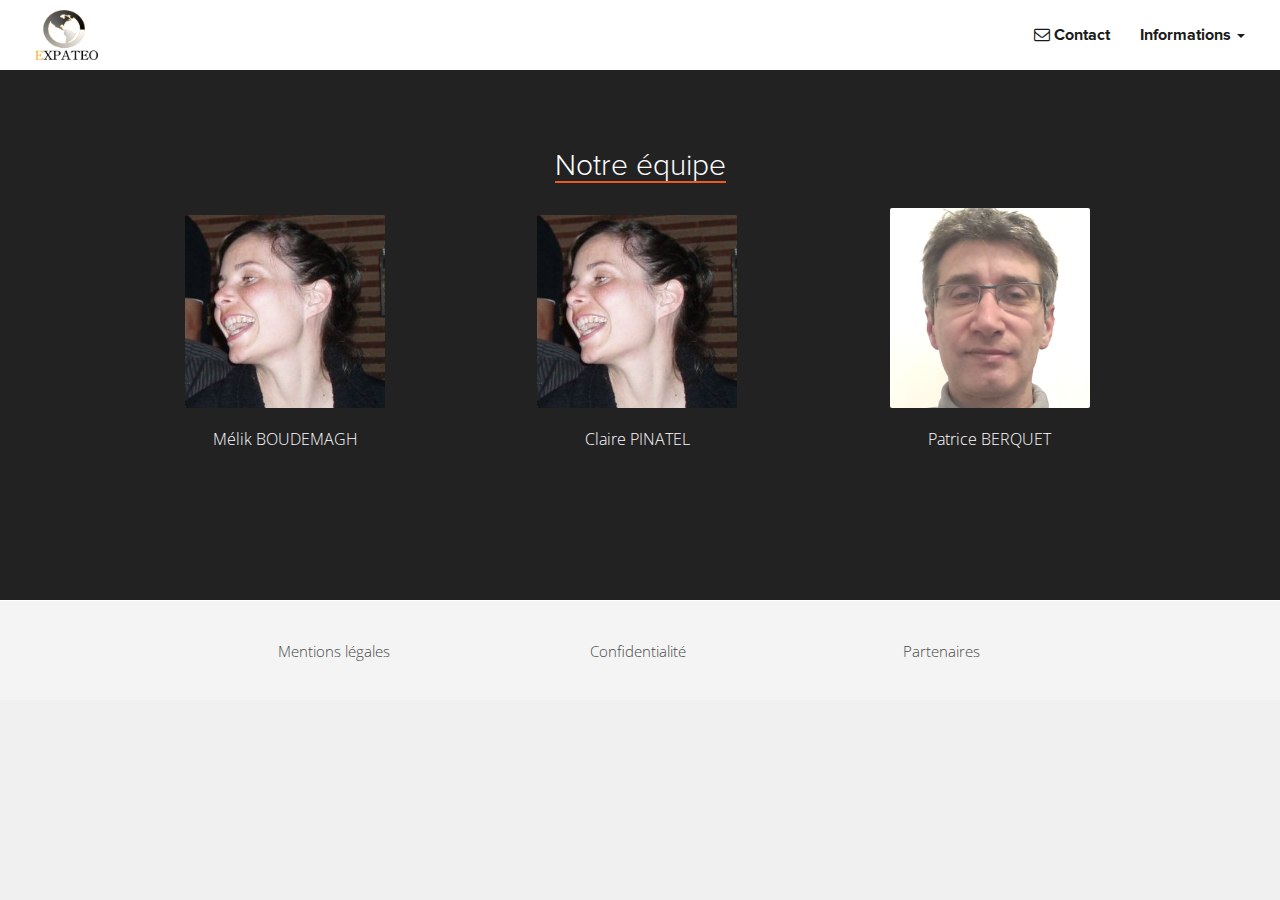
==== equipe/index.html @ dda52ffa "Automated commit at 2015-01-22 17:57:15 UTC by middleman-deploy 1.0.0" ====
<!doctype html>
<html>
  <head>
    <meta charset="utf-8">

    <!-- Always force latest IE rendering engine or request Chrome Frame -->
    <meta content="IE=edge,chrome=1" http-equiv="X-UA-Compatible">

    <!-- Use title if it's in the page YAML frontmatter -->
    <title>L'équipe EXPATEO</title>

    <link href="../stylesheets/normalize.css" rel="stylesheet" type="text/css" /><link href="../stylesheets/all.css" rel="stylesheet" type="text/css" />
    <script src="../javascripts/all.js" type="text/javascript"></script>
  </head>

  <body class="equipe equipe_index">

    <nav class="navbar navbar-default navbar-fixed-top navbar-wagon" role="navigation">
      <div class="container-fluid">
        <!-- Brand and toggle get grouped for better mobile display -->
        <div class="navbar-header">
          <button type="button" class="navbar-toggle collapsed" data-toggle="collapse" data-target="#bs-example-navbar-collapse-1">
            <span class="sr-only">Toggle navigation</span>
            <span class="icon-bar"></span>
            <span class="icon-bar"></span>
            <span class="icon-bar"></span>
          </button>
<a class="navbar-brand" href="../"><img src="../images/logo.png" /></a>        </div>

        <!-- Collect the nav links, forms, and other content for toggling -->
        <div class="collapse navbar-collapse" id="bs-example-navbar-collapse-1">
          <ul class="nav navbar-nav navbar-right">
            <li>
<a href="../#contact">                <i class="fa fa-envelope-o"></i> Contact
</a>            </li>
            <li class="dropdown">
              <a href="#" class="dropdown-toggle" data-toggle="dropdown" role="button" aria-expanded="false">
                <!-- <img src="http://placehold.it/30x30" class="img-avatar" alt=""> -->
                Informations <span class="caret"></span>
              </a>
              <ul class="dropdown-menu" role="menu">
                <li>
                  <a href="./">L'équipe</a>
                </li>
                <li>
                  <a href="../functions/">Les fonctionnalités</a>
                </li>
                <li>
                  <a href="../actualites/">Actualités</a>
                </li>
                <li>
                  <a href="../mentions/">Mentions Légales</a>
                </li>
              </ul>
            </li>
          </ul>
        </div><!-- /.navbar-collapse -->
      </div><!-- /.container-fluid -->
    </nav>

    <div class="padded text-center bg-black">
  <h2><span>Notre équipe</span></h2>
  <ul class="list-inline text-center" id="team">
   <li>
     <img class="img-rounded" src="../images/claire.jpg" />
     <p>Mélik BOUDEMAGH</p>
   </li>
   <li>
     <img class="img-rounded" src="../images/claire.jpg" />
     <p>Claire PINATEL</p>
   </li>
   <li>
     <img class="img-rounded" src="../images/patrice.jpg" />
     <p>Patrice BERQUET</p>
   </li>
  </ul>
</div>

    <div id="footer">
      <ul class="list-inline">
        <li><a href="../mentions/">Mentions légales</a></li>
        <li><a href="#">Confidentialité</a></li>
        <li><a href="#">Partenaires</a></li>
      </ul>
    </div>

  </body>
</html>
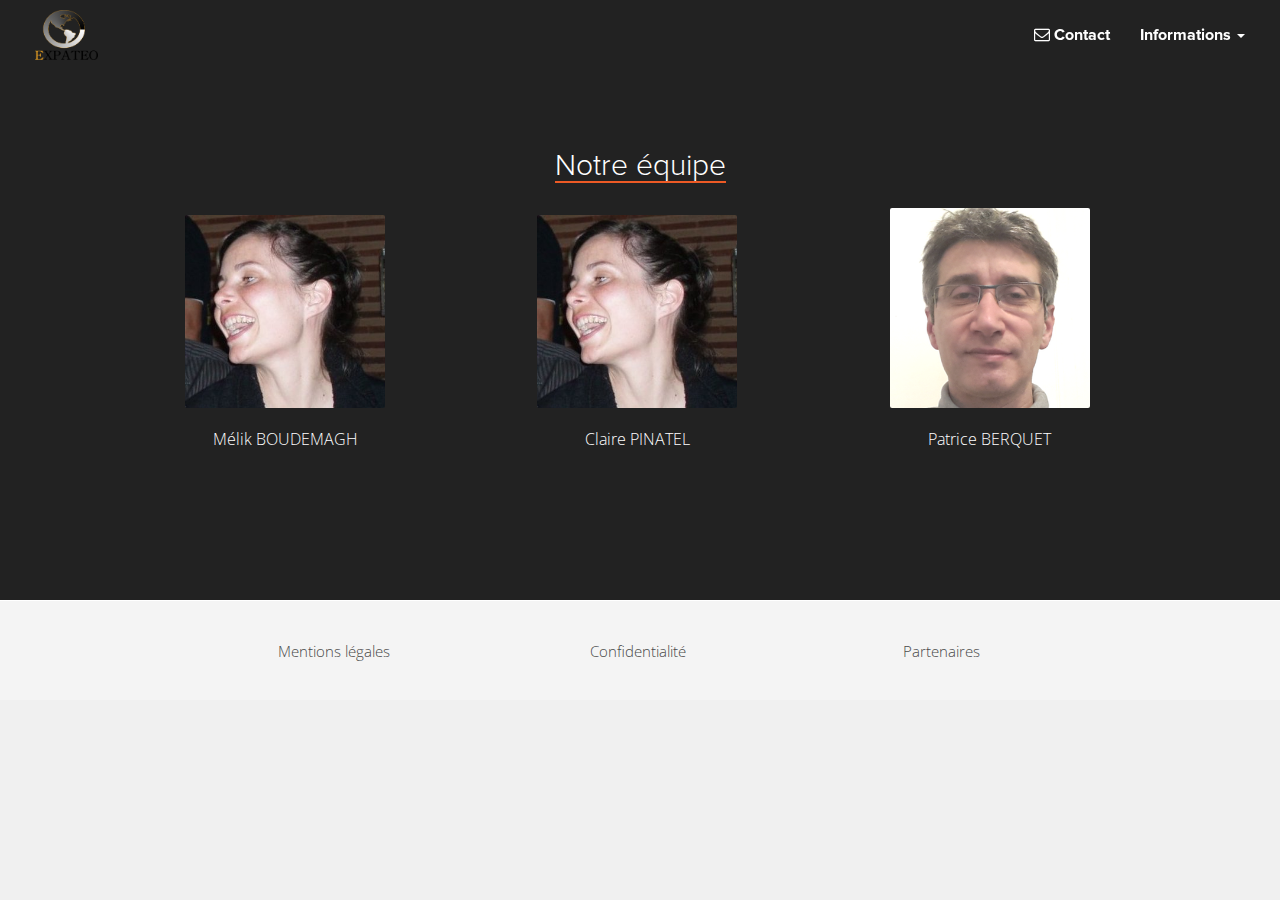
==== commit 48d6198c: "Automated commit at 2015-01-23 17:45:43 UTC by middleman-deploy 1.0.0" ====
--- a/equipe/index.html
+++ b/equipe/index.html
@@ -76,6 +76,7 @@
   </ul>
 </div>
 
+
     <div id="footer">
       <ul class="list-inline">
         <li><a href="../mentions/">Mentions légales</a></li>
--- a/stylesheets/all.css
+++ b/stylesheets/all.css
@@ -8975,7 +8975,7 @@
 
 /* line 42, /Users/clairepinatel/Documents/code/frontend/expateo/source/stylesheets/layout/_navbar.css.scss */
 .navbar-wagon {
-  background: white;
+  background: transparent;
   font-family: "Proximabold";
   border: none;
   font-weight: 400;
@@ -8989,7 +8989,7 @@
   .navbar-wagon .navbar-nav > .open > a,
   .navbar-wagon .navbar-nav > li > a:focus,
   .navbar-wagon .navbar-nav > .open > a:focus {
-    color: #1A1A1A;
+    color: white;
     line-height: 50px;
     padding-top: 10px;
     padding-bottom: 10px;
@@ -9006,7 +9006,7 @@
   /* line 74, /Users/clairepinatel/Documents/code/frontend/expateo/source/stylesheets/layout/_navbar.css.scss */
   .navbar-wagon .navbar-brand,
   .navbar-wagon .navbar-brand:hover {
-    color: #1A1A1A;
+    color: white;
     padding-top: 10px;
     padding-bottom: 10px; }
   /* line 82, /Users/clairepinatel/Documents/code/frontend/expateo/source/stylesheets/layout/_navbar.css.scss */
@@ -9062,15 +9062,134 @@
  * Navbar profile picture
  * ------------------------------------- */
 @media screen and (max-width: 768px) {
-  /* line 144, /Users/clairepinatel/Documents/code/frontend/expateo/source/stylesheets/layout/_navbar.css.scss */
-  .navbar-brand img, .navbar-brand svg, .navbar-brand object {
+  /* line 145, /Users/clairepinatel/Documents/code/frontend/expateo/source/stylesheets/layout/_navbar.css.scss */
+  .navbar-wagon .navbar-brand img, .navbar-wagon .navbar-brand svg {
     height: 50px; }
 
-  /* line 147, /Users/clairepinatel/Documents/code/frontend/expateo/source/stylesheets/layout/_navbar.css.scss */
+  /* line 149, /Users/clairepinatel/Documents/code/frontend/expateo/source/stylesheets/layout/_navbar.css.scss */
   .navbar-wagon .navbar-brand,
   .navbar-wagon .navbar-brand:hover {
     display: block;
-    color: #1A1A1A;
+    color: white;
+    padding-top: 0;
+    padding-bottom: 0; } }
+/* -------------------------------------
+ * Colors & Fonts
+ * ------------------------------------- */
+/* -------------------------------------
+ * Box model
+ * ------------------------------------- */
+/* -------------------------------------
+ * Navbar button
+ * ------------------------------------- */
+/* -------------------------------------
+ * Navbar profile picture
+ * ------------------------------------- */
+/* -------------------------------------
+ * SCSS code
+ * ------------------------------------- */
+/* line 39, /Users/clairepinatel/Documents/code/frontend/expateo/source/stylesheets/layout/_navbar_scrolled.css.scss */
+.navbar-transparent-white {
+  background: rgba(255, 255, 255, 0.8); }
+
+/* line 42, /Users/clairepinatel/Documents/code/frontend/expateo/source/stylesheets/layout/_navbar_scrolled.css.scss */
+.navbar-scrolled {
+  background: white;
+  font-family: "Proximabold";
+  border: none;
+  font-weight: 400;
+  padding-left: 20px;
+  padding-right: 20px;
+  border-bottom: 0 solid grey;
+  min-height: 0;
+  transition: background 0.4s ease; }
+  /* line 53, /Users/clairepinatel/Documents/code/frontend/expateo/source/stylesheets/layout/_navbar_scrolled.css.scss */
+  .navbar-scrolled .navbar-nav > li > a,
+  .navbar-scrolled .navbar-nav > .open > a,
+  .navbar-scrolled .navbar-nav > li > a:focus,
+  .navbar-scrolled .navbar-nav > .open > a:focus {
+    color: black;
+    line-height: 50px;
+    padding-top: 10px;
+    padding-bottom: 10px;
+    background-color: transparent;
+    -webkit-transition: all 0.3s ease;
+    -moz-transition: all 0.3s ease;
+    -ms-transition: all 0.3s ease;
+    transition: all 0.3s ease; }
+  /* line 68, /Users/clairepinatel/Documents/code/frontend/expateo/source/stylesheets/layout/_navbar_scrolled.css.scss */
+  .navbar-scrolled .navbar-nav > li > a:hover,
+  .navbar-scrolled .navbar-nav > .open > a:hover {
+    color: #ED5A25;
+    background-color: transparent; }
+  /* line 74, /Users/clairepinatel/Documents/code/frontend/expateo/source/stylesheets/layout/_navbar_scrolled.css.scss */
+  .navbar-scrolled .navbar-brand,
+  .navbar-scrolled .navbar-brand:hover {
+    color: black;
+    padding-top: 10px;
+    padding-bottom: 10px; }
+  /* line 82, /Users/clairepinatel/Documents/code/frontend/expateo/source/stylesheets/layout/_navbar_scrolled.css.scss */
+  .navbar-scrolled .navbar-nav > li > a.btn {
+    line-height: 40px;
+    padding: 0 10px;
+    color: white;
+    border-radius: 2px;
+    margin-top: 15px;
+    font-weight: bold;
+    background-color: lightgrey;
+    font-size: 12px; }
+    /* line 91, /Users/clairepinatel/Documents/code/frontend/expateo/source/stylesheets/layout/_navbar_scrolled.css.scss */
+    .navbar-scrolled .navbar-nav > li > a.btn:hover {
+      background-color: #868686; }
+  /* line 96, /Users/clairepinatel/Documents/code/frontend/expateo/source/stylesheets/layout/_navbar_scrolled.css.scss */
+  .navbar-scrolled .navbar-brand img, .navbar-scrolled .navbar-brand svg, .navbar-scrolled .navbar-brand object {
+    height: 50px;
+    padding: 0px; }
+  /* line 101, /Users/clairepinatel/Documents/code/frontend/expateo/source/stylesheets/layout/_navbar_scrolled.css.scss */
+  .navbar-scrolled .img-avatar {
+    border: 2px solid white;
+    box-shadow: 0 0 2px #c8c8c8;
+    height: 46px;
+    margin-right: 10px;
+    border-radius: 50%; }
+  /* line 109, /Users/clairepinatel/Documents/code/frontend/expateo/source/stylesheets/layout/_navbar_scrolled.css.scss */
+  .navbar-scrolled .navbar-toggle {
+    border-color: #dddddd;
+    width: 45px;
+    background: transparent; }
+  /* line 115, /Users/clairepinatel/Documents/code/frontend/expateo/source/stylesheets/layout/_navbar_scrolled.css.scss */
+  .navbar-scrolled .navbar-nav > li > .dropdown-menu {
+    border-radius: 0;
+    margin-top: 10px; }
+  /* line 120, /Users/clairepinatel/Documents/code/frontend/expateo/source/stylesheets/layout/_navbar_scrolled.css.scss */
+  .navbar-scrolled .navbar-nav > li > .dropdown-menu:before {
+    position: absolute;
+    background: white;
+    height: 10px;
+    width: 10px;
+    content: "\00a0";
+    display: block;
+    left: 50%;
+    margin-left: -5px;
+    top: -5px;
+    transform: rotate(45deg);
+    border-top: 1px solid #e6e6e6;
+    border-left: 1px solid #e6e6e6;
+    z-index: -1; }
+
+/* -------------------------------------
+ * Navbar profile picture
+ * ------------------------------------- */
+@media screen and (max-width: 768px) {
+  /* line 144, /Users/clairepinatel/Documents/code/frontend/expateo/source/stylesheets/layout/_navbar_scrolled.css.scss */
+  .navbar-scrolled .navbar-brand img, .navbar-scrolled .navbar-brand svg {
+    height: 50px; }
+
+  /* line 148, /Users/clairepinatel/Documents/code/frontend/expateo/source/stylesheets/layout/_navbar_scrolled.css.scss */
+  .navbar-scrolled .navbar-brand,
+  .navbar-scrolled .navbar-brand:hover {
+    display: block;
+    color: black;
     padding-top: 0;
     padding-bottom: 0; } }
 /* -------------------------------------
@@ -9113,6 +9232,29 @@
     color: #222222;
     border-color: #222222; }
 
+/* line 36, /Users/clairepinatel/Documents/code/frontend/expateo/source/stylesheets/components/_button.css.scss */
+.btn-expat {
+  position: relative;
+  background: #ED5A25;
+  padding: 10px 20px;
+  color: white;
+  text-transform: uppercase;
+  font-weight: bold;
+  border-radius: 3px;
+  border-bottom: 3px solid #9f340d; }
+  /* line 48, /Users/clairepinatel/Documents/code/frontend/expateo/source/stylesheets/components/_button.css.scss */
+  .btn-expat:hover {
+    top: 1px;
+    border-bottom: 2px solid #9f340d; }
+  /* line 53, /Users/clairepinatel/Documents/code/frontend/expateo/source/stylesheets/components/_button.css.scss */
+  .btn-expat:active {
+    top: 3px;
+    border-bottom: 0px solid #9f340d; }
+  /* line 58, /Users/clairepinatel/Documents/code/frontend/expateo/source/stylesheets/components/_button.css.scss */
+  .btn-expat:hover, .btn-expat:active, .btn-expat:focus, .btn-expat:visited {
+    text-decoration: none;
+    color: white; }
+
 /* line 1, /Users/clairepinatel/Documents/code/frontend/expateo/source/stylesheets/components/_card.css.scss */
 .card {
   background: white;
@@ -9132,24 +9274,35 @@
 
 /* line 1, /Users/clairepinatel/Documents/code/frontend/expateo/source/stylesheets/pages/_home.css.scss */
 #banner {
-  background: black;
+  background: #222222;
   color: white;
   height: 600px;
   padding-top: 100px;
   padding-left: 50px;
-  overflow: hidden; }
-  /* line 9, /Users/clairepinatel/Documents/code/frontend/expateo/source/stylesheets/pages/_home.css.scss */
+  overflow: hidden;
+  position: relative; }
+  /* line 10, /Users/clairepinatel/Documents/code/frontend/expateo/source/stylesheets/pages/_home.css.scss */
   #banner h1 {
     font-size: 70px;
     text-shadow: 1px 1px 2px #727272; }
-  /* line 13, /Users/clairepinatel/Documents/code/frontend/expateo/source/stylesheets/pages/_home.css.scss */
+  /* line 14, /Users/clairepinatel/Documents/code/frontend/expateo/source/stylesheets/pages/_home.css.scss */
   #banner p {
     font-size: 25px;
     font-weight: 300; }
+  /* line 18, /Users/clairepinatel/Documents/code/frontend/expateo/source/stylesheets/pages/_home.css.scss */
+  #banner .scroll-btn {
+    color: white;
+    font-size: 50px;
+    position: absolute;
+    bottom: 20px;
+    width: 100px;
+    text-align: center;
+    left: 50%;
+    margin-left: -50px; }
 
 /* line 30, /Users/clairepinatel/Documents/code/frontend/expateo/source/stylesheets/pages/_home.css.scss */
-.video-container {
-  opacity: 0.4;
+#video-container {
+  opacity: 0.6;
   height: 600px;
   left: 0;
   position: absolute;
@@ -9157,17 +9310,28 @@
   width: 100%;
   top: 0; }
   /* line 38, /Users/clairepinatel/Documents/code/frontend/expateo/source/stylesheets/pages/_home.css.scss */
-  .video-container video {
+  #video-container video {
     position: absolute;
     left: 0; }
 
 /* line 44, /Users/clairepinatel/Documents/code/frontend/expateo/source/stylesheets/pages/_home.css.scss */
-.catcher-container {
+#catcher-container {
   position: relative;
   z-index: 1; }
-  /* line 47, /Users/clairepinatel/Documents/code/frontend/expateo/source/stylesheets/pages/_home.css.scss */
-  .catcher-container a {
-    margin-top: 25px; }
+
+/* line 52, /Users/clairepinatel/Documents/code/frontend/expateo/source/stylesheets/pages/_home.css.scss */
+#infos {
+  position: relative; }
+
+/* line 56, /Users/clairepinatel/Documents/code/frontend/expateo/source/stylesheets/pages/_home.css.scss */
+#infos a {
+  color: white;
+  font-size: 50px;
+  position: absolute;
+  bottom: 20px;
+  width: 100px;
+  left: 50%;
+  margin-left: -50px; }
 
 /*
 ==============================================
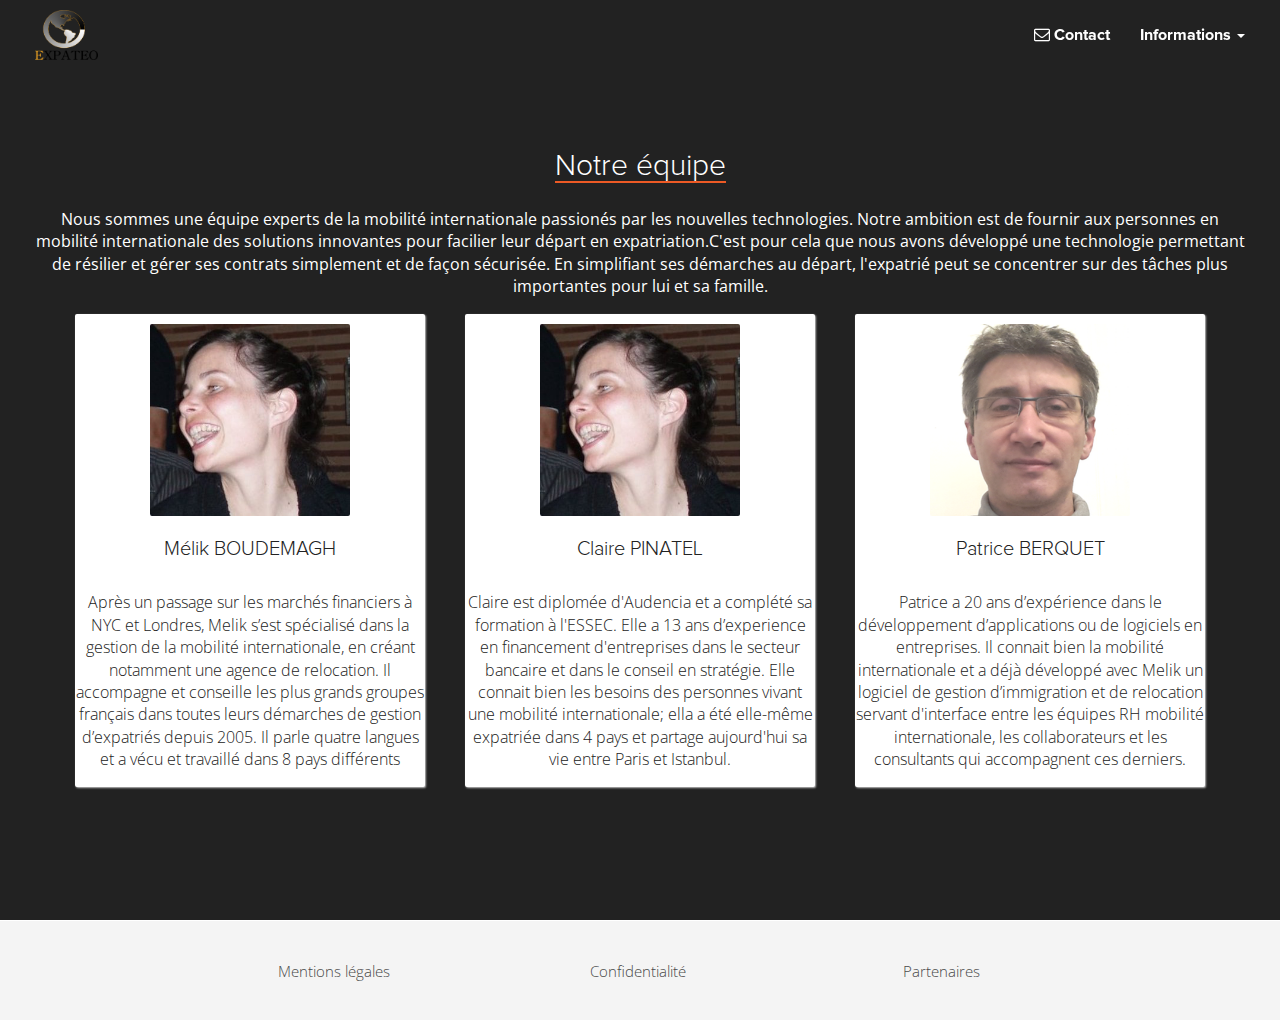
==== commit 1935f628: "Automated commit at 2015-02-25 09:53:55 UTC by middleman-deploy 1.0.0" ====
--- a/equipe/index.html
+++ b/equipe/index.html
@@ -58,23 +58,39 @@
       </div><!-- /.container-fluid -->
     </nav>
 
-    <div class="padded text-center bg-black">
+    <div class="padded text-center bg-black padded-side">
   <h2><span>Notre équipe</span></h2>
-  <ul class="list-inline text-center" id="team">
-   <li>
-     <img class="img-rounded" src="../images/claire.jpg" />
-     <p>Mélik BOUDEMAGH</p>
-   </li>
-   <li>
-     <img class="img-rounded" src="../images/claire.jpg" />
-     <p>Claire PINATEL</p>
-   </li>
-   <li>
-     <img class="img-rounded" src="../images/patrice.jpg" />
-     <p>Patrice BERQUET</p>
-   </li>
-  </ul>
+  <p>Nous sommes une équipe experts de la mobilité internationale passionés par les nouvelles technologies. Notre ambition est de fournir aux personnes en mobilité internationale des solutions innovantes pour facilier leur départ en expatriation.C'est pour cela que nous avons développé une technologie permettant de résilier et gérer ses contrats simplement et de façon sécurisée. En simplifiant ses démarches au départ, l'expatrié peut se concentrer sur des tâches plus importantes pour lui et sa famille.
+  </p>
+  <div class="container" id="team">
+    <div class="row">
+      <div class="col-xs-12 col-sm-4">
+        <div class="card text-center">
+          <img class="img-rounded" src="../images/claire.jpg" />
+          <h3>Mélik BOUDEMAGH</h3>
+          <p>Après un passage sur les marchés financiers à NYC et Londres, Melik s’est spécialisé dans la gestion de la mobilité internationale, en créant notamment une agence de relocation. Il accompagne et conseille les plus grands groupes français dans toutes leurs démarches de gestion d’expatriés depuis 2005. Il parle quatre langues et a vécu et travaillé dans 8 pays différents</p>
+        </div>
+      </div>
+      <div class="col-xs-12 col-sm-4">
+        <div class="card text-center">
+          <img class="img-rounded" src="../images/claire.jpg" />
+          <h3>Claire PINATEL</h3>
+          <p>Claire est diplomée d'Audencia et a complété sa formation à l'ESSEC. Elle a 13 ans d’experience en financement d'entreprises dans le secteur bancaire et dans le conseil en stratégie. Elle connait bien les besoins des personnes vivant une mobilité internationale; ella a été elle-même expatriée dans 4 pays et partage aujourd'hui sa vie entre Paris et Istanbul.
+           </p>
+        </div>
+      </div>
+      <div class="col-xs-12 col-sm-4">
+        <div class="card text-center">
+          <img class="img-rounded" src="../images/patrice.png" />
+          <h3>Patrice BERQUET</h3>
+          <p>Patrice a 20 ans d’expérience dans le développement d’applications ou de logiciels en entreprises. Il connait bien la mobilité internationale et a déjà développé avec Melik un logiciel de gestion d’immigration et de relocation servant d'interface entre les équipes RH mobilité internationale, les collaborateurs et les consultants qui accompagnent ces derniers.</p>
+        </div>
+      </div>
+    </div>
+  </div>
 </div>
+
+
 
 
     <div id="footer">
--- a/stylesheets/all.css
+++ b/stylesheets/all.css
@@ -1187,11 +1187,11 @@
 
 /* line 48, /Users/clairepinatel/.rbenv/versions/2.2.0/lib/ruby/gems/2.2.0/gems/bootstrap-sass-3.3.1.0/assets/stylesheets/bootstrap/_scaffolding.scss */
 a {
-  color: #469AE0;
+  color: #2C3E50;
   text-decoration: none; }
   /* line 52, /Users/clairepinatel/.rbenv/versions/2.2.0/lib/ruby/gems/2.2.0/gems/bootstrap-sass-3.3.1.0/assets/stylesheets/bootstrap/_scaffolding.scss */
   a:hover, a:focus {
-    color: #1f74ba;
+    color: #11181f;
     text-decoration: underline; }
   /* line 58, /Users/clairepinatel/.rbenv/versions/2.2.0/lib/ruby/gems/2.2.0/gems/bootstrap-sass-3.3.1.0/assets/stylesheets/bootstrap/_scaffolding.scss */
   a:focus {
@@ -1412,11 +1412,11 @@
 
 /* line 5, /Users/clairepinatel/.rbenv/versions/2.2.0/lib/ruby/gems/2.2.0/gems/bootstrap-sass-3.3.1.0/assets/stylesheets/bootstrap/mixins/_text-emphasis.scss */
 .text-primary {
-  color: #469AE0; }
+  color: #2C3E50; }
 
 /* line 8, /Users/clairepinatel/.rbenv/versions/2.2.0/lib/ruby/gems/2.2.0/gems/bootstrap-sass-3.3.1.0/assets/stylesheets/bootstrap/mixins/_text-emphasis.scss */
 a.text-primary:hover {
-  color: #2381d0; }
+  color: #1a242f; }
 
 /* line 5, /Users/clairepinatel/.rbenv/versions/2.2.0/lib/ruby/gems/2.2.0/gems/bootstrap-sass-3.3.1.0/assets/stylesheets/bootstrap/mixins/_text-emphasis.scss */
 .text-success {
@@ -1456,11 +1456,11 @@
 
 /* line 5, /Users/clairepinatel/.rbenv/versions/2.2.0/lib/ruby/gems/2.2.0/gems/bootstrap-sass-3.3.1.0/assets/stylesheets/bootstrap/mixins/_background-variant.scss */
 .bg-primary {
-  background-color: #469AE0; }
+  background-color: #2C3E50; }
 
 /* line 8, /Users/clairepinatel/.rbenv/versions/2.2.0/lib/ruby/gems/2.2.0/gems/bootstrap-sass-3.3.1.0/assets/stylesheets/bootstrap/mixins/_background-variant.scss */
 a.bg-primary:hover {
-  background-color: #2381d0; }
+  background-color: #1a242f; }
 
 /* line 5, /Users/clairepinatel/.rbenv/versions/2.2.0/lib/ruby/gems/2.2.0/gems/bootstrap-sass-3.3.1.0/assets/stylesheets/bootstrap/mixins/_background-variant.scss */
 .bg-success {
@@ -3405,23 +3405,23 @@
 /* line 63, /Users/clairepinatel/.rbenv/versions/2.2.0/lib/ruby/gems/2.2.0/gems/bootstrap-sass-3.3.1.0/assets/stylesheets/bootstrap/_buttons.scss */
 .btn-primary {
   color: #fff;
-  background-color: #469AE0;
-  border-color: #308edc; }
+  background-color: #2C3E50;
+  border-color: #233140; }
   /* line 11, /Users/clairepinatel/.rbenv/versions/2.2.0/lib/ruby/gems/2.2.0/gems/bootstrap-sass-3.3.1.0/assets/stylesheets/bootstrap/mixins/_buttons.scss */
   .btn-primary:hover, .btn-primary:focus, .btn-primary.focus, .btn-primary:active, .btn-primary.active, .open > .btn-primary.dropdown-toggle {
     color: #fff;
-    background-color: #2381d0;
-    border-color: #1e6eb2; }
+    background-color: #1a242f;
+    border-color: #0d1318; }
   /* line 21, /Users/clairepinatel/.rbenv/versions/2.2.0/lib/ruby/gems/2.2.0/gems/bootstrap-sass-3.3.1.0/assets/stylesheets/bootstrap/mixins/_buttons.scss */
   .btn-primary:active, .btn-primary.active, .open > .btn-primary.dropdown-toggle {
     background-image: none; }
   /* line 29, /Users/clairepinatel/.rbenv/versions/2.2.0/lib/ruby/gems/2.2.0/gems/bootstrap-sass-3.3.1.0/assets/stylesheets/bootstrap/mixins/_buttons.scss */
   .btn-primary.disabled, .btn-primary.disabled:hover, .btn-primary.disabled:focus, .btn-primary.disabled.focus, .btn-primary.disabled:active, .btn-primary.disabled.active, .btn-primary[disabled], .btn-primary[disabled]:hover, .btn-primary[disabled]:focus, .btn-primary[disabled].focus, .btn-primary[disabled]:active, .btn-primary[disabled].active, fieldset[disabled] .btn-primary, fieldset[disabled] .btn-primary:hover, fieldset[disabled] .btn-primary:focus, fieldset[disabled] .btn-primary.focus, fieldset[disabled] .btn-primary:active, fieldset[disabled] .btn-primary.active {
-    background-color: #469AE0;
-    border-color: #308edc; }
+    background-color: #2C3E50;
+    border-color: #233140; }
   /* line 40, /Users/clairepinatel/.rbenv/versions/2.2.0/lib/ruby/gems/2.2.0/gems/bootstrap-sass-3.3.1.0/assets/stylesheets/bootstrap/mixins/_buttons.scss */
   .btn-primary .badge {
-    color: #469AE0;
+    color: #2C3E50;
     background-color: #fff; }
 
 /* line 67, /Users/clairepinatel/.rbenv/versions/2.2.0/lib/ruby/gems/2.2.0/gems/bootstrap-sass-3.3.1.0/assets/stylesheets/bootstrap/_buttons.scss */
@@ -3514,7 +3514,7 @@
 
 /* line 88, /Users/clairepinatel/.rbenv/versions/2.2.0/lib/ruby/gems/2.2.0/gems/bootstrap-sass-3.3.1.0/assets/stylesheets/bootstrap/_buttons.scss */
 .btn-link {
-  color: #469AE0;
+  color: #2C3E50;
   font-weight: normal;
   border-radius: 0; }
   /* line 93, /Users/clairepinatel/.rbenv/versions/2.2.0/lib/ruby/gems/2.2.0/gems/bootstrap-sass-3.3.1.0/assets/stylesheets/bootstrap/_buttons.scss */
@@ -3527,7 +3527,7 @@
     border-color: transparent; }
   /* line 107, /Users/clairepinatel/.rbenv/versions/2.2.0/lib/ruby/gems/2.2.0/gems/bootstrap-sass-3.3.1.0/assets/stylesheets/bootstrap/_buttons.scss */
   .btn-link:hover, .btn-link:focus {
-    color: #1f74ba;
+    color: #11181f;
     text-decoration: underline;
     background-color: transparent; }
   /* line 115, /Users/clairepinatel/.rbenv/versions/2.2.0/lib/ruby/gems/2.2.0/gems/bootstrap-sass-3.3.1.0/assets/stylesheets/bootstrap/_buttons.scss */
@@ -3681,7 +3681,7 @@
   color: #fff;
   text-decoration: none;
   outline: 0;
-  background-color: #469AE0; }
+  background-color: #2C3E50; }
 
 /* line 101, /Users/clairepinatel/.rbenv/versions/2.2.0/lib/ruby/gems/2.2.0/gems/bootstrap-sass-3.3.1.0/assets/stylesheets/bootstrap/_dropdowns.scss */
 .dropdown-menu > .disabled > a, .dropdown-menu > .disabled > a:hover, .dropdown-menu > .disabled > a:focus {
@@ -4115,7 +4115,7 @@
   /* line 46, /Users/clairepinatel/.rbenv/versions/2.2.0/lib/ruby/gems/2.2.0/gems/bootstrap-sass-3.3.1.0/assets/stylesheets/bootstrap/_navs.scss */
   .nav .open > a, .nav .open > a:hover, .nav .open > a:focus {
     background-color: white;
-    border-color: #469AE0; }
+    border-color: #2C3E50; }
   /* line 59, /Users/clairepinatel/.rbenv/versions/2.2.0/lib/ruby/gems/2.2.0/gems/bootstrap-sass-3.3.1.0/assets/stylesheets/bootstrap/_navs.scss */
   .nav .nav-divider {
     height: 1px;
@@ -4162,7 +4162,7 @@
   /* line 131, /Users/clairepinatel/.rbenv/versions/2.2.0/lib/ruby/gems/2.2.0/gems/bootstrap-sass-3.3.1.0/assets/stylesheets/bootstrap/_navs.scss */
   .nav-pills > li.active > a, .nav-pills > li.active > a:hover, .nav-pills > li.active > a:focus {
     color: #fff;
-    background-color: #469AE0; }
+    background-color: #2C3E50; }
 
 /* line 144, /Users/clairepinatel/.rbenv/versions/2.2.0/lib/ruby/gems/2.2.0/gems/bootstrap-sass-3.3.1.0/assets/stylesheets/bootstrap/_navs.scss */
 .nav-stacked > li {
@@ -4779,7 +4779,7 @@
       padding: 6px 12px;
       line-height: 1.4;
       text-decoration: none;
-      color: #469AE0;
+      color: #2C3E50;
       background-color: #fff;
       border: 1px solid #ddd;
       margin-left: -1px; }
@@ -4798,7 +4798,7 @@
   .pagination > li > a:hover, .pagination > li > a:focus,
   .pagination > li > span:hover,
   .pagination > li > span:focus {
-    color: #1f74ba;
+    color: #11181f;
     background-color: white;
     border-color: #ddd; }
   /* line 51, /Users/clairepinatel/.rbenv/versions/2.2.0/lib/ruby/gems/2.2.0/gems/bootstrap-sass-3.3.1.0/assets/stylesheets/bootstrap/_pagination.scss */
@@ -4808,8 +4808,8 @@
   .pagination > .active > span:focus {
     z-index: 2;
     color: #fff;
-    background-color: #469AE0;
-    border-color: #469AE0;
+    background-color: #2C3E50;
+    border-color: #2C3E50;
     cursor: default; }
   /* line 63, /Users/clairepinatel/.rbenv/versions/2.2.0/lib/ruby/gems/2.2.0/gems/bootstrap-sass-3.3.1.0/assets/stylesheets/bootstrap/_pagination.scss */
   .pagination > .disabled > span,
@@ -4936,10 +4936,10 @@
 
 /* line 48, /Users/clairepinatel/.rbenv/versions/2.2.0/lib/ruby/gems/2.2.0/gems/bootstrap-sass-3.3.1.0/assets/stylesheets/bootstrap/_labels.scss */
 .label-primary {
-  background-color: #469AE0; }
+  background-color: #2C3E50; }
   /* line 7, /Users/clairepinatel/.rbenv/versions/2.2.0/lib/ruby/gems/2.2.0/gems/bootstrap-sass-3.3.1.0/assets/stylesheets/bootstrap/mixins/_labels.scss */
   .label-primary[href]:hover, .label-primary[href]:focus {
-    background-color: #2381d0; }
+    background-color: #1a242f; }
 
 /* line 52, /Users/clairepinatel/.rbenv/versions/2.2.0/lib/ruby/gems/2.2.0/gems/bootstrap-sass-3.3.1.0/assets/stylesheets/bootstrap/_labels.scss */
 .label-success {
@@ -4996,7 +4996,7 @@
     padding: 1px 5px; }
   /* line 39, /Users/clairepinatel/.rbenv/versions/2.2.0/lib/ruby/gems/2.2.0/gems/bootstrap-sass-3.3.1.0/assets/stylesheets/bootstrap/_badges.scss */
   .list-group-item.active > .badge, .nav-pills > .active > a > .badge {
-    color: #469AE0;
+    color: #2C3E50;
     background-color: #fff; }
   /* line 44, /Users/clairepinatel/.rbenv/versions/2.2.0/lib/ruby/gems/2.2.0/gems/bootstrap-sass-3.3.1.0/assets/stylesheets/bootstrap/_badges.scss */
   .list-group-item > .badge {
@@ -5080,7 +5080,7 @@
 a.thumbnail:hover,
 a.thumbnail:focus,
 a.thumbnail.active {
-  border-color: #469AE0; }
+  border-color: #2C3E50; }
 
 /* line 9, /Users/clairepinatel/.rbenv/versions/2.2.0/lib/ruby/gems/2.2.0/gems/bootstrap-sass-3.3.1.0/assets/stylesheets/bootstrap/_alerts.scss */
 .alert {
@@ -5192,7 +5192,7 @@
   line-height: 22px;
   color: #fff;
   text-align: center;
-  background-color: #469AE0;
+  background-color: #2C3E50;
   -webkit-box-shadow: inset 0 -1px 0 rgba(0, 0, 0, 0.15);
   box-shadow: inset 0 -1px 0 rgba(0, 0, 0, 0.15);
   -webkit-transition: width 0.6s ease;
@@ -5342,8 +5342,8 @@
 .list-group-item.active, .list-group-item.active:hover, .list-group-item.active:focus {
   z-index: 2;
   color: #fff;
-  background-color: #469AE0;
-  border-color: #469AE0; }
+  background-color: #2C3E50;
+  border-color: #2C3E50; }
   /* line 90, /Users/clairepinatel/.rbenv/versions/2.2.0/lib/ruby/gems/2.2.0/gems/bootstrap-sass-3.3.1.0/assets/stylesheets/bootstrap/_list-group.scss */
   .list-group-item.active .list-group-item-heading,
   .list-group-item.active .list-group-item-heading > small,
@@ -5355,7 +5355,7 @@
     color: inherit; }
   /* line 95, /Users/clairepinatel/.rbenv/versions/2.2.0/lib/ruby/gems/2.2.0/gems/bootstrap-sass-3.3.1.0/assets/stylesheets/bootstrap/_list-group.scss */
   .list-group-item.active .list-group-item-text, .list-group-item.active:hover .list-group-item-text, .list-group-item.active:focus .list-group-item-text {
-    color: #f5f9fd; }
+    color: #8aa4be; }
 
 /* line 4, /Users/clairepinatel/.rbenv/versions/2.2.0/lib/ruby/gems/2.2.0/gems/bootstrap-sass-3.3.1.0/assets/stylesheets/bootstrap/mixins/_list-group.scss */
 .list-group-item-success {
@@ -5716,22 +5716,22 @@
 
 /* line 247, /Users/clairepinatel/.rbenv/versions/2.2.0/lib/ruby/gems/2.2.0/gems/bootstrap-sass-3.3.1.0/assets/stylesheets/bootstrap/_panels.scss */
 .panel-primary {
-  border-color: #469AE0; }
+  border-color: #2C3E50; }
   /* line 6, /Users/clairepinatel/.rbenv/versions/2.2.0/lib/ruby/gems/2.2.0/gems/bootstrap-sass-3.3.1.0/assets/stylesheets/bootstrap/mixins/_panels.scss */
   .panel-primary > .panel-heading {
     color: #fff;
-    background-color: #469AE0;
-    border-color: #469AE0; }
+    background-color: #2C3E50;
+    border-color: #2C3E50; }
     /* line 11, /Users/clairepinatel/.rbenv/versions/2.2.0/lib/ruby/gems/2.2.0/gems/bootstrap-sass-3.3.1.0/assets/stylesheets/bootstrap/mixins/_panels.scss */
     .panel-primary > .panel-heading + .panel-collapse > .panel-body {
-      border-top-color: #469AE0; }
+      border-top-color: #2C3E50; }
     /* line 14, /Users/clairepinatel/.rbenv/versions/2.2.0/lib/ruby/gems/2.2.0/gems/bootstrap-sass-3.3.1.0/assets/stylesheets/bootstrap/mixins/_panels.scss */
     .panel-primary > .panel-heading .badge {
-      color: #469AE0;
+      color: #2C3E50;
       background-color: #fff; }
   /* line 20, /Users/clairepinatel/.rbenv/versions/2.2.0/lib/ruby/gems/2.2.0/gems/bootstrap-sass-3.3.1.0/assets/stylesheets/bootstrap/mixins/_panels.scss */
   .panel-primary > .panel-footer + .panel-collapse > .panel-body {
-    border-bottom-color: #469AE0; }
+    border-bottom-color: #2C3E50; }
 
 /* line 250, /Users/clairepinatel/.rbenv/versions/2.2.0/lib/ruby/gems/2.2.0/gems/bootstrap-sass-3.3.1.0/assets/stylesheets/bootstrap/_panels.scss */
 .panel-success {
@@ -8914,24 +8914,24 @@
 /* -------------------------------------
  * Base elements style (h1, h2, p, a, ul..)
  * ------------------------------------- */
-/* line 9, /Users/clairepinatel/Documents/code/frontend/expateo/source/stylesheets/layout/_base.css.scss */
+/* line 9, /Users/clairepinatel/Documents/code/expateoV2/source/stylesheets/layout/_base.css.scss */
 h2 {
   font-size: 30px;
   font-family: "Proxima";
   font-weight: regular;
   margin-bottom: 25px; }
 
-/* line 15, /Users/clairepinatel/Documents/code/frontend/expateo/source/stylesheets/layout/_base.css.scss */
+/* line 15, /Users/clairepinatel/Documents/code/expateoV2/source/stylesheets/layout/_base.css.scss */
 h2 span {
   border-bottom: solid 2px #ED5A25; }
 
-/* line 19, /Users/clairepinatel/Documents/code/frontend/expateo/source/stylesheets/layout/_base.css.scss */
+/* line 19, /Users/clairepinatel/Documents/code/expateoV2/source/stylesheets/layout/_base.css.scss */
 h3 {
   font-size: 20px;
   font-family: "Proxima";
   font-weight: regular; }
 
-/* line 2, /Users/clairepinatel/Documents/code/frontend/expateo/source/stylesheets/layout/_footer.css.scss */
+/* line 2, /Users/clairepinatel/Documents/code/expateoV2/source/stylesheets/layout/_footer.css.scss */
 #footer {
   background-color: #f4f4f4;
   border-top: solid 1px white;
@@ -8940,17 +8940,17 @@
   padding-top: 40px;
   font-size: 15px;
   opacity: 1px; }
-  /* line 11, /Users/clairepinatel/Documents/code/frontend/expateo/source/stylesheets/layout/_footer.css.scss */
+  /* line 11, /Users/clairepinatel/Documents/code/expateoV2/source/stylesheets/layout/_footer.css.scss */
   #footer a {
     text-decoration: none;
     transition: letter-spacing 0,2s ease;
     color: #494949;
     font-weight: 300; }
-  /* line 17, /Users/clairepinatel/Documents/code/frontend/expateo/source/stylesheets/layout/_footer.css.scss */
+  /* line 17, /Users/clairepinatel/Documents/code/expateoV2/source/stylesheets/layout/_footer.css.scss */
   #footer a:hover {
     color: #6452BD;
     letter-spacing: 1px; }
-  /* line 22, /Users/clairepinatel/Documents/code/frontend/expateo/source/stylesheets/layout/_footer.css.scss */
+  /* line 22, /Users/clairepinatel/Documents/code/expateoV2/source/stylesheets/layout/_footer.css.scss */
   #footer li {
     width: 300px; }
 
@@ -8969,11 +8969,11 @@
 /* -------------------------------------
  * SCSS code
  * ------------------------------------- */
-/* line 39, /Users/clairepinatel/Documents/code/frontend/expateo/source/stylesheets/layout/_navbar.css.scss */
+/* line 39, /Users/clairepinatel/Documents/code/expateoV2/source/stylesheets/layout/_navbar.css.scss */
 .navbar-transparent-white {
   background: rgba(255, 255, 255, 0.8); }
 
-/* line 42, /Users/clairepinatel/Documents/code/frontend/expateo/source/stylesheets/layout/_navbar.css.scss */
+/* line 42, /Users/clairepinatel/Documents/code/expateoV2/source/stylesheets/layout/_navbar.css.scss */
 .navbar-wagon {
   background: transparent;
   font-family: "Proximabold";
@@ -8984,7 +8984,7 @@
   border-bottom: 0 solid grey;
   min-height: 0;
   transition: background 0.4s ease; }
-  /* line 53, /Users/clairepinatel/Documents/code/frontend/expateo/source/stylesheets/layout/_navbar.css.scss */
+  /* line 53, /Users/clairepinatel/Documents/code/expateoV2/source/stylesheets/layout/_navbar.css.scss */
   .navbar-wagon .navbar-nav > li > a,
   .navbar-wagon .navbar-nav > .open > a,
   .navbar-wagon .navbar-nav > li > a:focus,
@@ -8998,18 +8998,18 @@
     -moz-transition: all 0.3s ease;
     -ms-transition: all 0.3s ease;
     transition: all 0.3s ease; }
-  /* line 68, /Users/clairepinatel/Documents/code/frontend/expateo/source/stylesheets/layout/_navbar.css.scss */
+  /* line 68, /Users/clairepinatel/Documents/code/expateoV2/source/stylesheets/layout/_navbar.css.scss */
   .navbar-wagon .navbar-nav > li > a:hover,
   .navbar-wagon .navbar-nav > .open > a:hover {
     color: #ED5A25;
     background-color: transparent; }
-  /* line 74, /Users/clairepinatel/Documents/code/frontend/expateo/source/stylesheets/layout/_navbar.css.scss */
+  /* line 74, /Users/clairepinatel/Documents/code/expateoV2/source/stylesheets/layout/_navbar.css.scss */
   .navbar-wagon .navbar-brand,
   .navbar-wagon .navbar-brand:hover {
     color: white;
     padding-top: 10px;
     padding-bottom: 10px; }
-  /* line 82, /Users/clairepinatel/Documents/code/frontend/expateo/source/stylesheets/layout/_navbar.css.scss */
+  /* line 82, /Users/clairepinatel/Documents/code/expateoV2/source/stylesheets/layout/_navbar.css.scss */
   .navbar-wagon .navbar-nav > li > a.btn {
     line-height: 40px;
     padding: 0 10px;
@@ -9019,30 +9019,30 @@
     font-weight: bold;
     background-color: lightgrey;
     font-size: 12px; }
-    /* line 91, /Users/clairepinatel/Documents/code/frontend/expateo/source/stylesheets/layout/_navbar.css.scss */
+    /* line 91, /Users/clairepinatel/Documents/code/expateoV2/source/stylesheets/layout/_navbar.css.scss */
     .navbar-wagon .navbar-nav > li > a.btn:hover {
       background-color: #868686; }
-  /* line 96, /Users/clairepinatel/Documents/code/frontend/expateo/source/stylesheets/layout/_navbar.css.scss */
+  /* line 96, /Users/clairepinatel/Documents/code/expateoV2/source/stylesheets/layout/_navbar.css.scss */
   .navbar-wagon .navbar-brand img, .navbar-wagon .navbar-brand svg, .navbar-wagon .navbar-brand object {
     height: 50px;
     padding: 0px; }
-  /* line 101, /Users/clairepinatel/Documents/code/frontend/expateo/source/stylesheets/layout/_navbar.css.scss */
+  /* line 101, /Users/clairepinatel/Documents/code/expateoV2/source/stylesheets/layout/_navbar.css.scss */
   .navbar-wagon .img-avatar {
     border: 2px solid white;
     box-shadow: 0 0 2px #c8c8c8;
     height: 46px;
     margin-right: 10px;
     border-radius: 50%; }
-  /* line 109, /Users/clairepinatel/Documents/code/frontend/expateo/source/stylesheets/layout/_navbar.css.scss */
+  /* line 109, /Users/clairepinatel/Documents/code/expateoV2/source/stylesheets/layout/_navbar.css.scss */
   .navbar-wagon .navbar-toggle {
     border-color: #dddddd;
     width: 45px;
     background: transparent; }
-  /* line 115, /Users/clairepinatel/Documents/code/frontend/expateo/source/stylesheets/layout/_navbar.css.scss */
+  /* line 115, /Users/clairepinatel/Documents/code/expateoV2/source/stylesheets/layout/_navbar.css.scss */
   .navbar-wagon .navbar-nav > li > .dropdown-menu {
     border-radius: 0;
     margin-top: 10px; }
-  /* line 120, /Users/clairepinatel/Documents/code/frontend/expateo/source/stylesheets/layout/_navbar.css.scss */
+  /* line 120, /Users/clairepinatel/Documents/code/expateoV2/source/stylesheets/layout/_navbar.css.scss */
   .navbar-wagon .navbar-nav > li > .dropdown-menu:before {
     position: absolute;
     background: white;
@@ -9062,11 +9062,11 @@
  * Navbar profile picture
  * ------------------------------------- */
 @media screen and (max-width: 768px) {
-  /* line 145, /Users/clairepinatel/Documents/code/frontend/expateo/source/stylesheets/layout/_navbar.css.scss */
+  /* line 145, /Users/clairepinatel/Documents/code/expateoV2/source/stylesheets/layout/_navbar.css.scss */
   .navbar-wagon .navbar-brand img, .navbar-wagon .navbar-brand svg {
     height: 50px; }
 
-  /* line 149, /Users/clairepinatel/Documents/code/frontend/expateo/source/stylesheets/layout/_navbar.css.scss */
+  /* line 149, /Users/clairepinatel/Documents/code/expateoV2/source/stylesheets/layout/_navbar.css.scss */
   .navbar-wagon .navbar-brand,
   .navbar-wagon .navbar-brand:hover {
     display: block;
@@ -9088,11 +9088,11 @@
 /* -------------------------------------
  * SCSS code
  * ------------------------------------- */
-/* line 39, /Users/clairepinatel/Documents/code/frontend/expateo/source/stylesheets/layout/_navbar_scrolled.css.scss */
+/* line 39, /Users/clairepinatel/Documents/code/expateoV2/source/stylesheets/layout/_navbar_scrolled.css.scss */
 .navbar-transparent-white {
   background: rgba(255, 255, 255, 0.8); }
 
-/* line 42, /Users/clairepinatel/Documents/code/frontend/expateo/source/stylesheets/layout/_navbar_scrolled.css.scss */
+/* line 42, /Users/clairepinatel/Documents/code/expateoV2/source/stylesheets/layout/_navbar_scrolled.css.scss */
 .navbar-scrolled {
   background: white;
   font-family: "Proximabold";
@@ -9103,7 +9103,7 @@
   border-bottom: 0 solid grey;
   min-height: 0;
   transition: background 0.4s ease; }
-  /* line 53, /Users/clairepinatel/Documents/code/frontend/expateo/source/stylesheets/layout/_navbar_scrolled.css.scss */
+  /* line 53, /Users/clairepinatel/Documents/code/expateoV2/source/stylesheets/layout/_navbar_scrolled.css.scss */
   .navbar-scrolled .navbar-nav > li > a,
   .navbar-scrolled .navbar-nav > .open > a,
   .navbar-scrolled .navbar-nav > li > a:focus,
@@ -9117,18 +9117,18 @@
     -moz-transition: all 0.3s ease;
     -ms-transition: all 0.3s ease;
     transition: all 0.3s ease; }
-  /* line 68, /Users/clairepinatel/Documents/code/frontend/expateo/source/stylesheets/layout/_navbar_scrolled.css.scss */
+  /* line 68, /Users/clairepinatel/Documents/code/expateoV2/source/stylesheets/layout/_navbar_scrolled.css.scss */
   .navbar-scrolled .navbar-nav > li > a:hover,
   .navbar-scrolled .navbar-nav > .open > a:hover {
     color: #ED5A25;
     background-color: transparent; }
-  /* line 74, /Users/clairepinatel/Documents/code/frontend/expateo/source/stylesheets/layout/_navbar_scrolled.css.scss */
+  /* line 74, /Users/clairepinatel/Documents/code/expateoV2/source/stylesheets/layout/_navbar_scrolled.css.scss */
   .navbar-scrolled .navbar-brand,
   .navbar-scrolled .navbar-brand:hover {
     color: black;
     padding-top: 10px;
     padding-bottom: 10px; }
-  /* line 82, /Users/clairepinatel/Documents/code/frontend/expateo/source/stylesheets/layout/_navbar_scrolled.css.scss */
+  /* line 82, /Users/clairepinatel/Documents/code/expateoV2/source/stylesheets/layout/_navbar_scrolled.css.scss */
   .navbar-scrolled .navbar-nav > li > a.btn {
     line-height: 40px;
     padding: 0 10px;
@@ -9138,30 +9138,30 @@
     font-weight: bold;
     background-color: lightgrey;
     font-size: 12px; }
-    /* line 91, /Users/clairepinatel/Documents/code/frontend/expateo/source/stylesheets/layout/_navbar_scrolled.css.scss */
+    /* line 91, /Users/clairepinatel/Documents/code/expateoV2/source/stylesheets/layout/_navbar_scrolled.css.scss */
     .navbar-scrolled .navbar-nav > li > a.btn:hover {
       background-color: #868686; }
-  /* line 96, /Users/clairepinatel/Documents/code/frontend/expateo/source/stylesheets/layout/_navbar_scrolled.css.scss */
+  /* line 96, /Users/clairepinatel/Documents/code/expateoV2/source/stylesheets/layout/_navbar_scrolled.css.scss */
   .navbar-scrolled .navbar-brand img, .navbar-scrolled .navbar-brand svg, .navbar-scrolled .navbar-brand object {
     height: 50px;
     padding: 0px; }
-  /* line 101, /Users/clairepinatel/Documents/code/frontend/expateo/source/stylesheets/layout/_navbar_scrolled.css.scss */
+  /* line 101, /Users/clairepinatel/Documents/code/expateoV2/source/stylesheets/layout/_navbar_scrolled.css.scss */
   .navbar-scrolled .img-avatar {
     border: 2px solid white;
     box-shadow: 0 0 2px #c8c8c8;
     height: 46px;
     margin-right: 10px;
     border-radius: 50%; }
-  /* line 109, /Users/clairepinatel/Documents/code/frontend/expateo/source/stylesheets/layout/_navbar_scrolled.css.scss */
+  /* line 109, /Users/clairepinatel/Documents/code/expateoV2/source/stylesheets/layout/_navbar_scrolled.css.scss */
   .navbar-scrolled .navbar-toggle {
     border-color: #dddddd;
     width: 45px;
     background: transparent; }
-  /* line 115, /Users/clairepinatel/Documents/code/frontend/expateo/source/stylesheets/layout/_navbar_scrolled.css.scss */
+  /* line 115, /Users/clairepinatel/Documents/code/expateoV2/source/stylesheets/layout/_navbar_scrolled.css.scss */
   .navbar-scrolled .navbar-nav > li > .dropdown-menu {
     border-radius: 0;
     margin-top: 10px; }
-  /* line 120, /Users/clairepinatel/Documents/code/frontend/expateo/source/stylesheets/layout/_navbar_scrolled.css.scss */
+  /* line 120, /Users/clairepinatel/Documents/code/expateoV2/source/stylesheets/layout/_navbar_scrolled.css.scss */
   .navbar-scrolled .navbar-nav > li > .dropdown-menu:before {
     position: absolute;
     background: white;
@@ -9181,11 +9181,11 @@
  * Navbar profile picture
  * ------------------------------------- */
 @media screen and (max-width: 768px) {
-  /* line 144, /Users/clairepinatel/Documents/code/frontend/expateo/source/stylesheets/layout/_navbar_scrolled.css.scss */
+  /* line 144, /Users/clairepinatel/Documents/code/expateoV2/source/stylesheets/layout/_navbar_scrolled.css.scss */
   .navbar-scrolled .navbar-brand img, .navbar-scrolled .navbar-brand svg {
     height: 50px; }
 
-  /* line 148, /Users/clairepinatel/Documents/code/frontend/expateo/source/stylesheets/layout/_navbar_scrolled.css.scss */
+  /* line 148, /Users/clairepinatel/Documents/code/expateoV2/source/stylesheets/layout/_navbar_scrolled.css.scss */
   .navbar-scrolled .navbar-brand,
   .navbar-scrolled .navbar-brand:hover {
     display: block;
@@ -9195,17 +9195,26 @@
 /* -------------------------------------
  * Utilities classes
  * ------------------------------------- */
-/* line 5, /Users/clairepinatel/Documents/code/frontend/expateo/source/stylesheets/layout/_utilities.css.scss */
+/* line 5, /Users/clairepinatel/Documents/code/expateoV2/source/stylesheets/layout/_utilities.css.scss */
 .padded {
   padding-top: 8em;
   padding-bottom: 8em; }
 
-/* line 10, /Users/clairepinatel/Documents/code/frontend/expateo/source/stylesheets/layout/_utilities.css.scss */
+/* line 10, /Users/clairepinatel/Documents/code/expateoV2/source/stylesheets/layout/_utilities.css.scss */
 .bg-black {
   background-color: #222222;
   color: white; }
 
-/* line 1, /Users/clairepinatel/Documents/code/frontend/expateo/source/stylesheets/components/_button.css.scss */
+/* line 15, /Users/clairepinatel/Documents/code/expateoV2/source/stylesheets/layout/_utilities.css.scss */
+.padded-side {
+  padding-left: 2em;
+  padding-right: 2em; }
+
+/* line 1, /Users/clairepinatel/Documents/code/expateoV2/source/stylesheets/components/_bg.css.scss */
+.bg-blue {
+  background-color: #2C3E50; }
+
+/* line 1, /Users/clairepinatel/Documents/code/expateoV2/source/stylesheets/components/_button.css.scss */
 .btn-medium {
   font-family: Open Sans;
   border: 1px solid #222222;
@@ -9216,23 +9225,23 @@
   opacity: 0.4;
   text-decoration: none;
   transition: opacity 0.3s ease, letter-spacing 0.3s ease; }
-  /* line 11, /Users/clairepinatel/Documents/code/frontend/expateo/source/stylesheets/components/_button.css.scss */
+  /* line 11, /Users/clairepinatel/Documents/code/expateoV2/source/stylesheets/components/_button.css.scss */
   .btn-medium:hover {
     text-decoration: none;
     color: #222222;
     opacity: 0.9; }
-  /* line 16, /Users/clairepinatel/Documents/code/frontend/expateo/source/stylesheets/components/_button.css.scss */
+  /* line 16, /Users/clairepinatel/Documents/code/expateoV2/source/stylesheets/components/_button.css.scss */
   .btn-medium:focus {
     color: #222222;
     border-color: #222222;
     outline: none;
     text-decoration: none; }
-  /* line 22, /Users/clairepinatel/Documents/code/frontend/expateo/source/stylesheets/components/_button.css.scss */
+  /* line 22, /Users/clairepinatel/Documents/code/expateoV2/source/stylesheets/components/_button.css.scss */
   .btn-medium:visited {
     color: #222222;
     border-color: #222222; }
 
-/* line 36, /Users/clairepinatel/Documents/code/frontend/expateo/source/stylesheets/components/_button.css.scss */
+/* line 36, /Users/clairepinatel/Documents/code/expateoV2/source/stylesheets/components/_button.css.scss */
 .btn-expat {
   position: relative;
   background: #ED5A25;
@@ -9242,37 +9251,40 @@
   font-weight: bold;
   border-radius: 3px;
   border-bottom: 3px solid #9f340d; }
-  /* line 48, /Users/clairepinatel/Documents/code/frontend/expateo/source/stylesheets/components/_button.css.scss */
+  /* line 48, /Users/clairepinatel/Documents/code/expateoV2/source/stylesheets/components/_button.css.scss */
   .btn-expat:hover {
     top: 1px;
     border-bottom: 2px solid #9f340d; }
-  /* line 53, /Users/clairepinatel/Documents/code/frontend/expateo/source/stylesheets/components/_button.css.scss */
+  /* line 53, /Users/clairepinatel/Documents/code/expateoV2/source/stylesheets/components/_button.css.scss */
   .btn-expat:active {
     top: 3px;
     border-bottom: 0px solid #9f340d; }
-  /* line 58, /Users/clairepinatel/Documents/code/frontend/expateo/source/stylesheets/components/_button.css.scss */
+  /* line 58, /Users/clairepinatel/Documents/code/expateoV2/source/stylesheets/components/_button.css.scss */
   .btn-expat:hover, .btn-expat:active, .btn-expat:focus, .btn-expat:visited {
     text-decoration: none;
     color: white; }
 
-/* line 1, /Users/clairepinatel/Documents/code/frontend/expateo/source/stylesheets/components/_card.css.scss */
+/* line 1, /Users/clairepinatel/Documents/code/expateoV2/source/stylesheets/components/_card.css.scss */
 .card {
   background: white;
   box-shadow: 1px 1px 2px silver;
   color: #222222;
-  border-radius: 2px; }
-
-/* line 2, /Users/clairepinatel/Documents/code/frontend/expateo/source/stylesheets/pages/_equipe.css.scss */
+  border-radius: 2px;
+  padding-top: 10px;
+  padding-bottom: 5px;
+  margin: 5px; }
+
+/* line 2, /Users/clairepinatel/Documents/code/expateoV2/source/stylesheets/pages/_equipe.css.scss */
 #team img {
   width: 30%;
   min-width: 200px; }
-/* line 6, /Users/clairepinatel/Documents/code/frontend/expateo/source/stylesheets/pages/_equipe.css.scss */
+/* line 6, /Users/clairepinatel/Documents/code/expateoV2/source/stylesheets/pages/_equipe.css.scss */
 #team p {
   padding-top: 20px;
   font-weight: 300;
   font-size: 1,5em; }
 
-/* line 1, /Users/clairepinatel/Documents/code/frontend/expateo/source/stylesheets/pages/_home.css.scss */
+/* line 1, /Users/clairepinatel/Documents/code/expateoV2/source/stylesheets/pages/_home.css.scss */
 #banner {
   background: #222222;
   color: white;
@@ -9281,18 +9293,18 @@
   padding-left: 50px;
   overflow: hidden;
   position: relative; }
-  /* line 10, /Users/clairepinatel/Documents/code/frontend/expateo/source/stylesheets/pages/_home.css.scss */
+  /* line 10, /Users/clairepinatel/Documents/code/expateoV2/source/stylesheets/pages/_home.css.scss */
   #banner h1 {
     font-size: 70px;
     text-shadow: 1px 1px 2px #727272; }
-  /* line 14, /Users/clairepinatel/Documents/code/frontend/expateo/source/stylesheets/pages/_home.css.scss */
+  /* line 14, /Users/clairepinatel/Documents/code/expateoV2/source/stylesheets/pages/_home.css.scss */
   #banner p {
     font-size: 25px;
     font-weight: 300; }
-  /* line 18, /Users/clairepinatel/Documents/code/frontend/expateo/source/stylesheets/pages/_home.css.scss */
+  /* line 18, /Users/clairepinatel/Documents/code/expateoV2/source/stylesheets/pages/_home.css.scss */
   #banner .scroll-btn {
     color: white;
-    font-size: 50px;
+    font-size: 70px;
     position: absolute;
     bottom: 20px;
     width: 100px;
@@ -9300,7 +9312,7 @@
     left: 50%;
     margin-left: -50px; }
 
-/* line 30, /Users/clairepinatel/Documents/code/frontend/expateo/source/stylesheets/pages/_home.css.scss */
+/* line 30, /Users/clairepinatel/Documents/code/expateoV2/source/stylesheets/pages/_home.css.scss */
 #video-container {
   opacity: 0.6;
   height: 600px;
@@ -9309,29 +9321,39 @@
   overflow: hidden;
   width: 100%;
   top: 0; }
-  /* line 38, /Users/clairepinatel/Documents/code/frontend/expateo/source/stylesheets/pages/_home.css.scss */
+  /* line 38, /Users/clairepinatel/Documents/code/expateoV2/source/stylesheets/pages/_home.css.scss */
   #video-container video {
     position: absolute;
     left: 0; }
 
-/* line 44, /Users/clairepinatel/Documents/code/frontend/expateo/source/stylesheets/pages/_home.css.scss */
+/* line 44, /Users/clairepinatel/Documents/code/expateoV2/source/stylesheets/pages/_home.css.scss */
 #catcher-container {
   position: relative;
   z-index: 1; }
 
-/* line 52, /Users/clairepinatel/Documents/code/frontend/expateo/source/stylesheets/pages/_home.css.scss */
+/* line 52, /Users/clairepinatel/Documents/code/expateoV2/source/stylesheets/pages/_home.css.scss */
 #infos {
   position: relative; }
 
-/* line 56, /Users/clairepinatel/Documents/code/frontend/expateo/source/stylesheets/pages/_home.css.scss */
+/* line 56, /Users/clairepinatel/Documents/code/expateoV2/source/stylesheets/pages/_home.css.scss */
 #infos a {
   color: white;
-  font-size: 50px;
+  font-size: 70px;
   position: absolute;
   bottom: 20px;
   width: 100px;
   left: 50%;
   margin-left: -50px; }
+
+/* line 66, /Users/clairepinatel/Documents/code/expateoV2/source/stylesheets/pages/_home.css.scss */
+#infos ul {
+  list-style-type: none;
+  margin-left: 0;
+  padding-left: 0; }
+
+/* line 72, /Users/clairepinatel/Documents/code/expateoV2/source/stylesheets/pages/_home.css.scss */
+#infos ul li {
+  margin-bottom: 15px; }
 
 /*
 ==============================================
@@ -9351,7 +9373,7 @@
 slideDown
 ==============================================
 */
-/* line 23, /Users/clairepinatel/Documents/code/frontend/expateo/source/stylesheets/vendor/_animation_cheat_sheet.css.scss */
+/* line 23, /Users/clairepinatel/Documents/code/expateoV2/source/stylesheets/vendor/_animation_cheat_sheet.css.scss */
 .slideDown {
   animation-name: slideDown;
   -webkit-animation-name: slideDown;
@@ -9392,7 +9414,7 @@
 slideUp
 ==============================================
 */
-/* line 85, /Users/clairepinatel/Documents/code/frontend/expateo/source/stylesheets/vendor/_animation_cheat_sheet.css.scss */
+/* line 85, /Users/clairepinatel/Documents/code/expateoV2/source/stylesheets/vendor/_animation_cheat_sheet.css.scss */
 .slideUp {
   animation-name: slideUp;
   -webkit-animation-name: slideUp;
@@ -9433,7 +9455,7 @@
 slideLeft
 ==============================================
 */
-/* line 147, /Users/clairepinatel/Documents/code/frontend/expateo/source/stylesheets/vendor/_animation_cheat_sheet.css.scss */
+/* line 147, /Users/clairepinatel/Documents/code/expateoV2/source/stylesheets/vendor/_animation_cheat_sheet.css.scss */
 .slideLeft {
   animation-name: slideLeft;
   -webkit-animation-name: slideLeft;
@@ -9474,7 +9496,7 @@
 slideRight
 ==============================================
 */
-/* line 209, /Users/clairepinatel/Documents/code/frontend/expateo/source/stylesheets/vendor/_animation_cheat_sheet.css.scss */
+/* line 209, /Users/clairepinatel/Documents/code/expateoV2/source/stylesheets/vendor/_animation_cheat_sheet.css.scss */
 .slideRight {
   animation-name: slideRight;
   -webkit-animation-name: slideRight;
@@ -9515,7 +9537,7 @@
 slideExpandUp
 ==============================================
 */
-/* line 271, /Users/clairepinatel/Documents/code/frontend/expateo/source/stylesheets/vendor/_animation_cheat_sheet.css.scss */
+/* line 271, /Users/clairepinatel/Documents/code/expateoV2/source/stylesheets/vendor/_animation_cheat_sheet.css.scss */
 .slideExpandUp {
   animation-name: slideExpandUp;
   -webkit-animation-name: slideExpandUp;
@@ -9568,7 +9590,7 @@
 expandUp
 ==============================================
 */
-/* line 351, /Users/clairepinatel/Documents/code/frontend/expateo/source/stylesheets/vendor/_animation_cheat_sheet.css.scss */
+/* line 351, /Users/clairepinatel/Documents/code/expateoV2/source/stylesheets/vendor/_animation_cheat_sheet.css.scss */
 .expandUp {
   animation-name: expandUp;
   -webkit-animation-name: expandUp;
@@ -9601,7 +9623,7 @@
 fadeIn
 ==============================================
 */
-/* line 400, /Users/clairepinatel/Documents/code/frontend/expateo/source/stylesheets/vendor/_animation_cheat_sheet.css.scss */
+/* line 400, /Users/clairepinatel/Documents/code/expateoV2/source/stylesheets/vendor/_animation_cheat_sheet.css.scss */
 .fadeIn {
   animation-name: fadeIn;
   -webkit-animation-name: fadeIn;
@@ -9640,7 +9662,7 @@
 expandOpen
 ==============================================
 */
-/* line 456, /Users/clairepinatel/Documents/code/frontend/expateo/source/stylesheets/vendor/_animation_cheat_sheet.css.scss */
+/* line 456, /Users/clairepinatel/Documents/code/expateoV2/source/stylesheets/vendor/_animation_cheat_sheet.css.scss */
 .expandOpen {
   animation-name: expandOpen;
   -webkit-animation-name: expandOpen;
@@ -9677,7 +9699,7 @@
 bigEntrance
 ==============================================
 */
-/* line 512, /Users/clairepinatel/Documents/code/frontend/expateo/source/stylesheets/vendor/_animation_cheat_sheet.css.scss */
+/* line 512, /Users/clairepinatel/Documents/code/expateoV2/source/stylesheets/vendor/_animation_cheat_sheet.css.scss */
 .bigEntrance {
   animation-name: bigEntrance;
   -webkit-animation-name: bigEntrance;
@@ -9736,7 +9758,7 @@
 hatch
 ==============================================
 */
-/* line 593, /Users/clairepinatel/Documents/code/frontend/expateo/source/stylesheets/vendor/_animation_cheat_sheet.css.scss */
+/* line 593, /Users/clairepinatel/Documents/code/expateoV2/source/stylesheets/vendor/_animation_cheat_sheet.css.scss */
 .hatch {
   animation-name: hatch;
   -webkit-animation-name: hatch;
@@ -9784,7 +9806,7 @@
 bounce
 ==============================================
 */
-/* line 666, /Users/clairepinatel/Documents/code/frontend/expateo/source/stylesheets/vendor/_animation_cheat_sheet.css.scss */
+/* line 666, /Users/clairepinatel/Documents/code/expateoV2/source/stylesheets/vendor/_animation_cheat_sheet.css.scss */
 .bounce {
   animation-name: bounce;
   -webkit-animation-name: bounce;
@@ -9827,7 +9849,7 @@
 pulse
 ==============================================
 */
-/* line 730, /Users/clairepinatel/Documents/code/frontend/expateo/source/stylesheets/vendor/_animation_cheat_sheet.css.scss */
+/* line 730, /Users/clairepinatel/Documents/code/expateoV2/source/stylesheets/vendor/_animation_cheat_sheet.css.scss */
 .pulse {
   animation-name: pulse;
   -webkit-animation-name: pulse;
@@ -9861,7 +9883,7 @@
 floating
 ==============================================
 */
-/* line 777, /Users/clairepinatel/Documents/code/frontend/expateo/source/stylesheets/vendor/_animation_cheat_sheet.css.scss */
+/* line 777, /Users/clairepinatel/Documents/code/expateoV2/source/stylesheets/vendor/_animation_cheat_sheet.css.scss */
 .floating {
   animation-name: floating;
   -webkit-animation-name: floating;
@@ -9889,7 +9911,7 @@
 tossing
 ==============================================
 */
-/* line 818, /Users/clairepinatel/Documents/code/frontend/expateo/source/stylesheets/vendor/_animation_cheat_sheet.css.scss */
+/* line 818, /Users/clairepinatel/Documents/code/expateoV2/source/stylesheets/vendor/_animation_cheat_sheet.css.scss */
 .tossing {
   animation-name: tossing;
   -webkit-animation-name: tossing;
@@ -9917,7 +9939,7 @@
 pullUp
 ==============================================
 */
-/* line 859, /Users/clairepinatel/Documents/code/frontend/expateo/source/stylesheets/vendor/_animation_cheat_sheet.css.scss */
+/* line 859, /Users/clairepinatel/Documents/code/expateoV2/source/stylesheets/vendor/_animation_cheat_sheet.css.scss */
 .pullUp {
   animation-name: pullUp;
   -webkit-animation-name: pullUp;
@@ -9964,7 +9986,7 @@
 pullDown
 ==============================================
 */
-/* line 928, /Users/clairepinatel/Documents/code/frontend/expateo/source/stylesheets/vendor/_animation_cheat_sheet.css.scss */
+/* line 928, /Users/clairepinatel/Documents/code/expateoV2/source/stylesheets/vendor/_animation_cheat_sheet.css.scss */
 .pullDown {
   animation-name: pullDown;
   -webkit-animation-name: pullDown;
@@ -10011,7 +10033,7 @@
 stretchLeft
 ==============================================
 */
-/* line 997, /Users/clairepinatel/Documents/code/frontend/expateo/source/stylesheets/vendor/_animation_cheat_sheet.css.scss */
+/* line 997, /Users/clairepinatel/Documents/code/expateoV2/source/stylesheets/vendor/_animation_cheat_sheet.css.scss */
 .stretchLeft {
   animation-name: stretchLeft;
   -webkit-animation-name: stretchLeft;
@@ -10058,7 +10080,7 @@
 stretchRight
 ==============================================
 */
-/* line 1066, /Users/clairepinatel/Documents/code/frontend/expateo/source/stylesheets/vendor/_animation_cheat_sheet.css.scss */
+/* line 1066, /Users/clairepinatel/Documents/code/expateoV2/source/stylesheets/vendor/_animation_cheat_sheet.css.scss */
 .stretchRight {
   animation-name: stretchRight;
   -webkit-animation-name: stretchRight;
